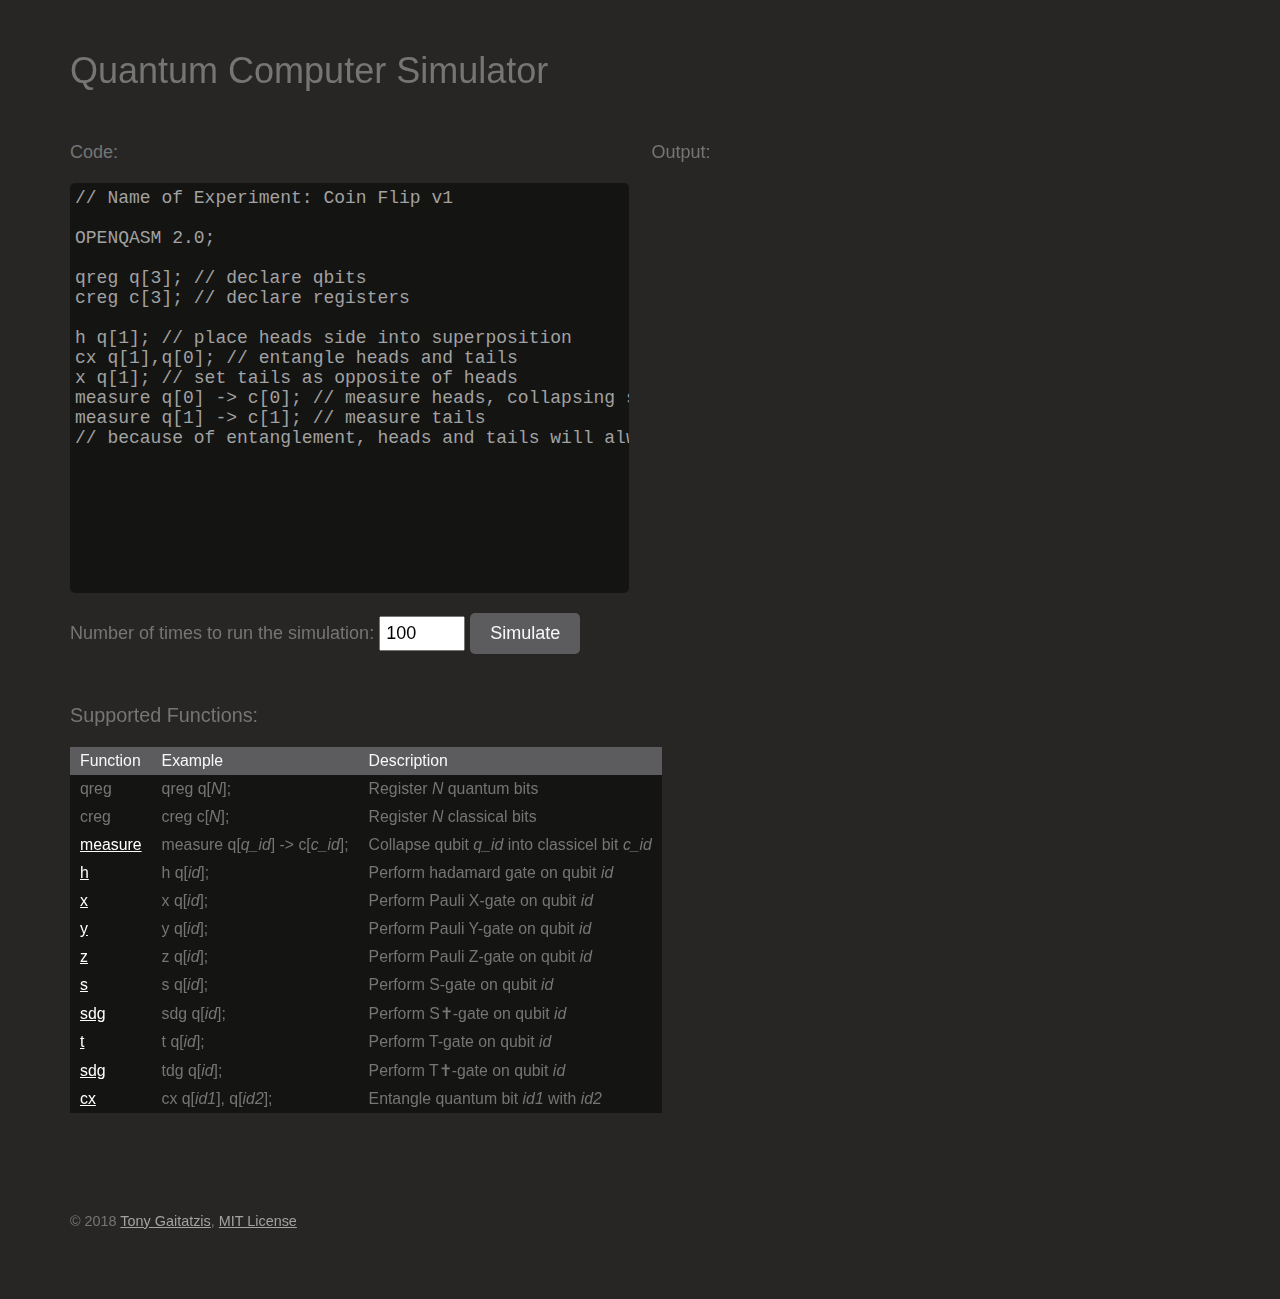
==== index.htm @ 075121a2 "adding facebook open graph meta tags" ====
<!DOCTYPE html>
<html>
<head>
	<meta charset="utf8">
	<meta name="author" content="Tony Gaitatzis">
	<meta name="description" content="Codable Quantum Computer Simulator">
	<title>Quantum Computer Simulator</title>
	<link rel="stylesheet" href="assets/styles/screen.css" />
	<link rel="stylesheet" href="assets/fonts/swiss-cheesed/swiss_ch.css" />
	<script src="assets/scripts/jquery/3.3.1/jquery.min.js"></script>
	<script src="assets/scripts/mathjs/5.0.3/math.min.js"></script>
	<script src="assets/scripts/qcpu.js"></script>
	<script src="assets/scripts/qasm_parser.js"></script>
	<script src="assets/scripts/qasm_editor.js"></script>
	<script src="assets/scripts/qasm_runner.js"></script>
	<script src="assets/scripts/simulator.js"></script>

	<!-- Facebook OpenGraph -->
	<meta property="og:url" content="https://backupbrain.github.io/quantum-compiler-simulator/" />
	<meta property="og:type" content="website" />
	<meta property="og:title" content="Simulate a Quantum Computer in your Browser" />
	<meta property="og:description" content="Learn to code a quantum computer with this browser-based simulator." />
	<meta property="og:image" content="https://backupbrain.github.io/quantum-compiler-simulator/assets/images/quantum-computer.jpg" />

	<!-- Twitter Cards -->
	<meta name="twitter:card" content="summary" />
	<meta name="twitter:site" content="@gaitatzis" />
	<meta name="twitter:creator" content="@gaitatzis" />
	<meta property="og:url" content="https://backupbrain.github.io/quantum-compiler-simulator/" />
	<meta property="og:title" content="Simulate a Quantum Computer in your Browser" />
	<meta property="og:description" content="Learn to code a quantum computer with this browser-based simulator." />
	<meta property="og:image" content="https://backupbrain.github.io/quantum-compiler-simulator/assets/images/quantum-computer.jpg" />

	<!-- Google Tag Manager -->
<script>(function(w,d,s,l,i){w[l]=w[l]||[];w[l].push({'gtm.start':
new Date().getTime(),event:'gtm.js'});var f=d.getElementsByTagName(s)[0],
j=d.createElement(s),dl=l!='dataLayer'?'&l='+l:'';j.async=true;j.src=
'https://www.googletagmanager.com/gtm.js?id='+i+dl;f.parentNode.insertBefore(j,f);
})(window,document,'script','dataLayer','GTM-P2M7SWV');</script>
<!-- End Google Tag Manager -->

</head>
<body>
<!-- Google Tag Manager (noscript) -->
<noscript><iframe src="https://www.googletagmanager.com/ns.html?id=GTM-P2M7SWV"
height="0" width="0" style="display:none;visibility:hidden"></iframe></noscript>
<!-- End Google Tag Manager (noscript) -->
	<header>
		<section>
			<h1>Quantum Computer Simulator</h1>
		</section>
	</header>

	<article id="main">
		<section>
			<div id="console">
				<div id="code_container">
					<div id="code_title" class="title">Code:</div>
					<div id="code" contentEditable="true"></div>
				</div>
				<div id="output_container">
					<div id="output_title" class="title">Output:</div>
					<div id="output"></div>
					<div id="log"></div>
				</div>
			</div>

			<div id="controls">
				<label for="num_runs">
					Number of times to run the simulation:
					<input id="num_iterations" type="number" min="1" value="100" size="7" />
				</label>
				<button id="run">Simulate</button>
			</div>

			</section>
	</article>
	<article id="supported_functions">
		<section>
			Supported Functions:

			<table id="functions">
				<thead>
					<tr>
						<th>Function</th>
						<th>Example</th>
						<th>Description</th>
					</tr>
				</thead>
					<tbody>
					<tr>
						<td>qreg</td>
						<td>qreg q[<em>N</em>];</td>
						<td>Register <em>N</em> quantum bits</td>
					</tr>
					<tr>
						<td>creg</td>
						<td>creg c[<em>N</em>];</td>
						<td>Register <em>N</em> classical bits</td>
					</tr>
					<tr>
						<td><a href="https://en.wikipedia.org/wiki/Quantum_logic_gate#Universal_quantum_gates#Measurement">measure</a></td>
						<td>measure q[<em>q_id</em>] -> c[<em>c_id</em>];</td>
						<td>Collapse qubit <em>q_id</em> into classicel bit <em>c_id</em></td>
					</tr>
					<tr>
						<td><a href="https://towardsdatascience.com/demystifying-quantum-gates-one-qubit-at-a-time-54404ed80640#7220">h</a></td>
						<td>h q[<em>id</em>];</td>
						<td>Perform hadamard gate on qubit <em>id</em></td>
					</tr>
					<tr>
						<td><a href="https://towardsdatascience.com/demystifying-quantum-gates-one-qubit-at-a-time-54404ed80640#edbe">x</a></td>
						<td>x q[<em>id</em>];</td>
						<td>Perform Pauli X-gate on qubit <em>id</em></td>
					</tr>
					<tr>
						<td><a href="https://towardsdatascience.com/demystifying-quantum-gates-one-qubit-at-a-time-54404ed80640#2679">y</a></td>
						<td>y q[<em>id</em>];</td>
						<td>Perform Pauli Y-gate on qubit <em>id</em></td>
					</tr>
					<tr>
						<td><a href="https://towardsdatascience.com/demystifying-quantum-gates-one-qubit-at-a-time-54404ed80640#2679">z</a></td>
						<td>z q[<em>id</em>];</td>
						<td>Perform Pauli Z-gate on qubit <em>id</em></td>
					</tr>
					<tr>
						<td><a href="https://towardsdatascience.com/demystifying-quantum-gates-one-qubit-at-a-time-54404ed80640#2679">s</a></td>
						<td>s q[<em>id</em>];</td>
						<td>Perform S-gate on qubit <em>id</em></td>
					</tr>
					<tr>
						<td><a href="https://towardsdatascience.com/demystifying-quantum-gates-one-qubit-at-a-time-54404ed80640#2679">sdg</a></td>
						<td>sdg q[<em>id</em>];</td>
						<td>Perform S&#10013;-gate on qubit <em>id</em></td>
					</tr>
					<tr>
						<td><a href="https://towardsdatascience.com/demystifying-quantum-gates-one-qubit-at-a-time-54404ed80640#2679">t</a></td>
						<td>t q[<em>id</em>];</td>
						<td>Perform T-gate on qubit <em>id</em></td>
					</tr>
					<tr>
						<td><a href="https://towardsdatascience.com/demystifying-quantum-gates-one-qubit-at-a-time-54404ed80640#2679">sdg</a></td>
						<td>tdg q[<em>id</em>];</td>
						<td>Perform T&#10013;-gate on qubit <em>id</em></td>
					</tr>
					<tr>
						<td><a href="https://en.wikipedia.org/wiki/Quantum_logic_gate#Universal_quantum_gates#Circuit_composition_and_entangled_states">cx</a></td>
						<td>cx q[<em>id1</em>], q[<em>id2</em>];</td>
						<td>Entangle quantum bit <em>id1</em> with <em>id2</em></td>
					</tr>
				</tbody>
			</table>
		</section>
	</article>

	<footer>
		<div id="copyright">
			&copy; 2018 <a href="https://github.com/backupbrain">Tony Gaitatzis</a>, <a href="https://opensource.org/licenses/MIT">MIT License</a>
		</div>
	</footer>

</body>
</html>
---- assets/styles/screen.css ----
body {
	margin: 0px;
	padding: 0px;
	background: #272625;
	color: #757574;
}
a {
	color: #fff;
}
body, div, p, input, button, th, td, li, textarea, dd, dt {
	font-family: Arial, Helvetica, sans-serif;
	font-size: 18px;
}

header {
	/* background: #ccc; */
	font-family: Arial, Helvetica, sans-serif;
	/* height: 200px; */
	padding: 50px;
}
header h1 {
	margin: 0px;
	font-weight: normal;
	color: #757574;
}
section {
	padding: 0px 20px;
}
#main {
	padding: 0px 50px;
}
#code {
	background: #141413;
	color: #A2A2A2;
	/* border: 1px solid #ccc; */
	border-radius: 5px;
	height: 400px;
	padding: 5px;
	white-space: pre;
	overflow: scroll;
}
#code_container {
	width: 49%;
	float: left;
}
#code, #code div {
	font-family: "Lucida Console", "Courier New", fixed;
}

#output_container {
	width: 49%;
	float: right;
}
.title {
	padding-bottom: 20px;
	color: #757574;
}
#output {
	/* background: #141413; */
	/* color: #A2A2A2; */
	/**border: 1px solid #ccc; */
	border-radius: 5px;
	height: 370px;
	/* padding: 5px; */
}
#simulator_output {
	width: 100%;
}
#log {
	padding-top: 20px;
	color: #757574;
}
#console {
	height: 420px;
	clear: both;
}
#controls {
	padding-top: 20px;
	color: #757574;
	clear: both;
}
#num_iterations {
	padding: 5px;
	width: 4em;
}
#run {
	background: #5C5C5E;
	color: #F8F7F8;
	border-radius: 5px;
	border: 0px solid #5C5C5E;
	/* border: 1px solid #66c; */
	padding: 10px 20px;
	clear: both;
}

footer {
	color: #757574;
	padding: 50px 70px 70px;
}
footer div {
	font-size: 0.8em;
}
footer a {
	color: #A2A2A2;
}
#supported_functions {
	padding: 50px;
	font-size: 1.1em;
}
#supported_functions table td, th {
	font-size: 0.8em;
}
table {
	margin-top: 20px;
	border-collapse: collapse;
}
table tbody {
	background-color: #141413;
}
table thead {
	background: #5C5C5E;
	color: #F8F7F8;
}
table thead th {
	color: #F8F7F8;
	font-weight: normal;
}
table td, th {
	text-align: left;
	padding: 5px 10px;
}
---- assets/fonts/swiss-cheesed/swiss_ch.css ----
@font-face {
  font-family: 'swiss_ch';
  src: url('swiss_ch.eot');
  src: url('swiss_ch.eot?#iefix') format('embedded-opentype'),
         url('swiss_ch.woff2') format('woff2'),
         url('swiss_ch.woff') format('woff'),
         url('swiss_ch.ttf') format('truetype'),
         url('swiss_ch.svg#ciclefina') format('svg');
  font-weight: normal;
  font-style: normal;
}
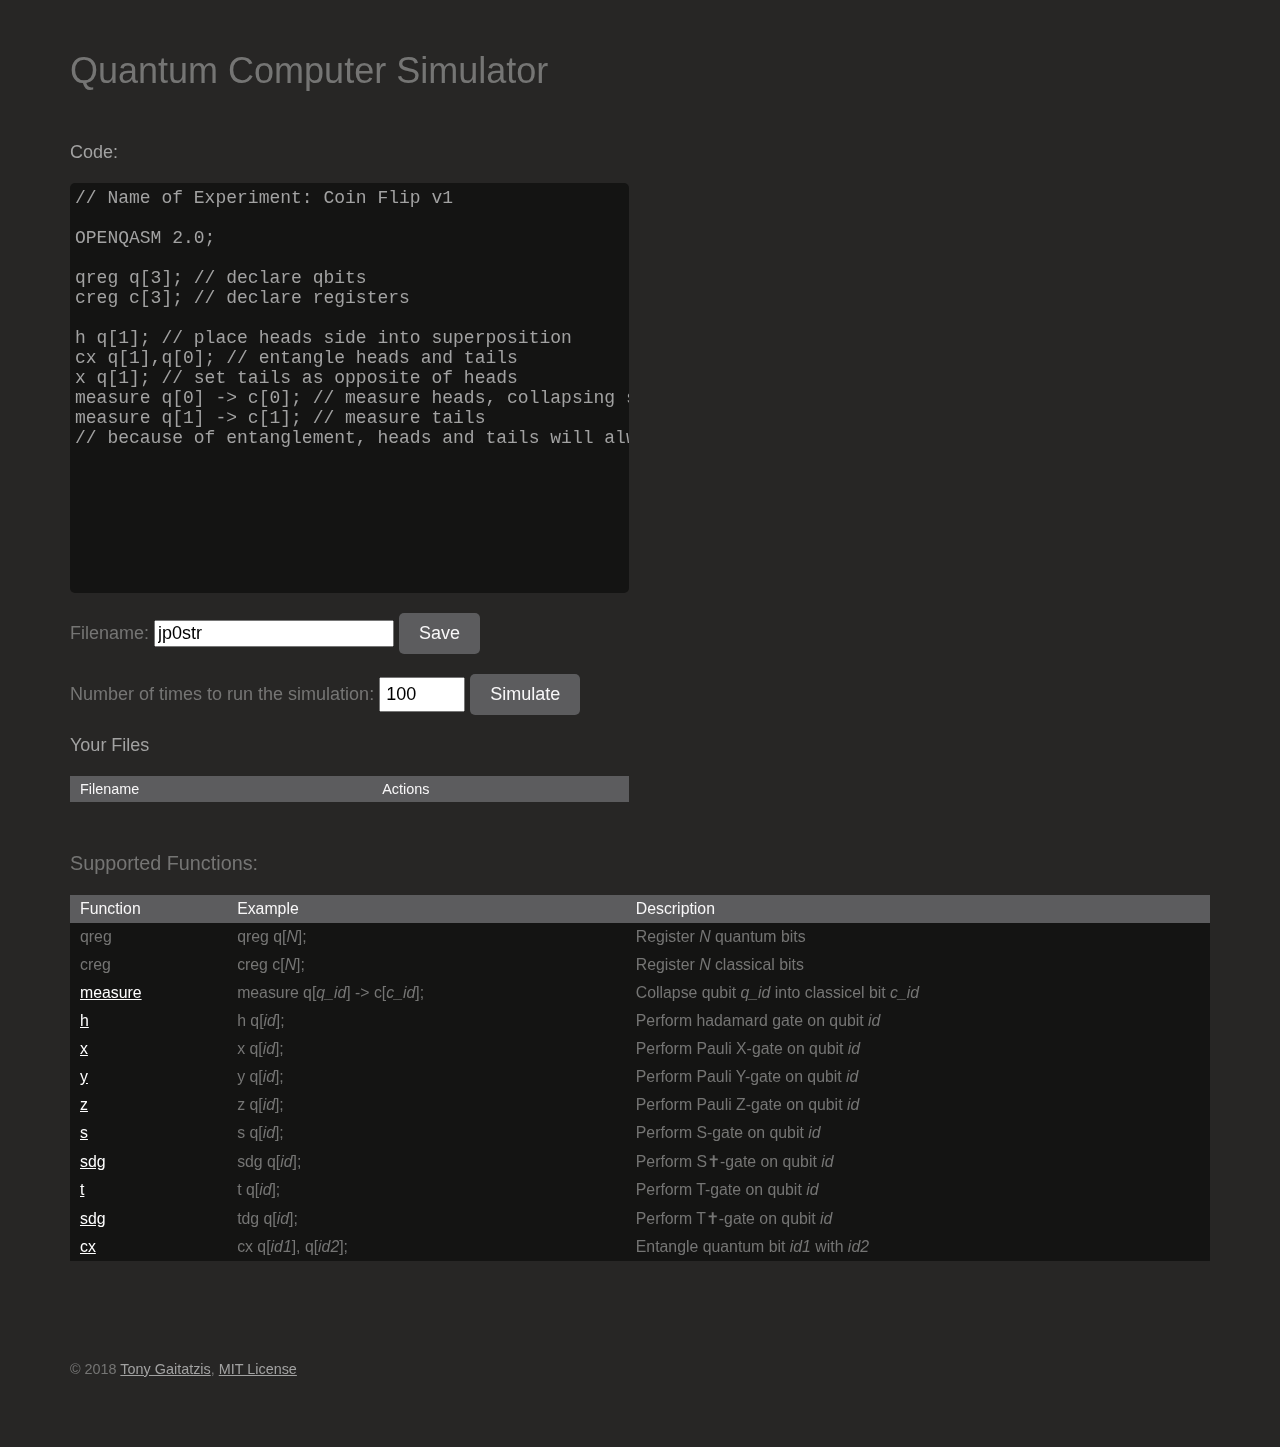
==== commit d056acb2: "adding local file storage" ====
--- a/index.htm
+++ b/index.htm
@@ -13,6 +13,8 @@
 	<script src="assets/scripts/qasm_parser.js"></script>
 	<script src="assets/scripts/qasm_editor.js"></script>
 	<script src="assets/scripts/qasm_runner.js"></script>
+	<script src="assets/scripts/filesystem.js"></script>
+	<script src="assets/scripts/filemanager.js"></script>
 	<script src="assets/scripts/simulator.js"></script>
 
 	<!-- Facebook OpenGraph -->
@@ -55,13 +57,23 @@
 		<section>
 			<div id="console">
 				<div id="code_container">
-					<div id="code_title" class="title">Code:</div>
+					<h2 id="code_title" class="title">Code:</h2>
 					<div id="code" contentEditable="true"></div>
+					<div id="filename_controls">
+						<label for="filename">Filename: 
+							<input id="filename" value="filename" />
+						</label>
+						<button id="save">Save</button>
+					</div>
 				</div>
 				<div id="output_container">
-					<div id="output_title" class="title">Output:</div>
-					<div id="output"></div>
-					<div id="log"></div>
+					<div id="visible_output" class="start_hidden">
+						<h2 id="output_overview_title" class="title">Output:</h2>
+						<h3 id="output_overview">Summary</h3>
+						<div id="log"></div>
+						<h3 id="output_raw_data_overview">Raw Data</h3>
+						<div id="output_raw_data"></div>
+					</div>
 				</div>
 			</div>
 
@@ -71,9 +83,17 @@
 					<input id="num_iterations" type="number" min="1" value="100" size="7" />
 				</label>
 				<button id="run">Simulate</button>
+				<div id="progress_bar_container" class="start_hidden">
+					<div id="progress_bar">
+						<div id="progress"></div>
+					</div>
+				</div>
 			</div>
-
-			</section>
+			<div id="file_list">
+				<h2>Your Files</h2>
+				<div id="files"></div>
+			</div>
+		</section>
 	</article>
 	<article id="supported_functions">
 		<section>
--- a/assets/styles/screen.css
+++ b/assets/styles/screen.css
@@ -22,6 +22,12 @@
 	margin: 0px;
 	font-weight: normal;
 	color: #757574;
+}
+h2, h3 {
+	margin: 0px;
+	font-weight: normal;
+	font-size: 1em;
+	color: #A2A2A2;
 }
 section {
 	padding: 0px 20px;
@@ -53,7 +59,10 @@
 }
 .title {
 	padding-bottom: 20px;
-	color: #757574;
+	/* color: #757574; */
+}
+#output_raw_data_overview {
+	padding-top: 20px;
 }
 #output {
 	/* background: #141413; */
@@ -77,13 +86,35 @@
 #controls {
 	padding-top: 20px;
 	color: #757574;
-	clear: both;
+	width: 49%;
+	clear: left;
 }
 #num_iterations {
 	padding: 5px;
 	width: 4em;
 }
-#run {
+#file_list {
+	padding-top: 20px;
+	width: 49%;
+}
+#filename_controls {
+	padding-top: 20px;
+}
+#progress_bar_container {
+	padding-top: 20px;
+}
+#progress_bar {
+	border: 1px solid #757574;
+	background: #141413;
+}
+#progress {
+	height: 10px;
+	background: #5C5C5E;
+}
+.start_hidden {
+	display: none;
+}
+button {
 	background: #5C5C5E;
 	color: #F8F7F8;
 	border-radius: 5px;
@@ -92,7 +123,9 @@
 	padding: 10px 20px;
 	clear: both;
 }
-
+article {
+	clear: both;
+}
 footer {
 	color: #757574;
 	padding: 50px 70px 70px;
@@ -113,6 +146,7 @@
 table {
 	margin-top: 20px;
 	border-collapse: collapse;
+	width: 100%;
 }
 table tbody {
 	background-color: #141413;
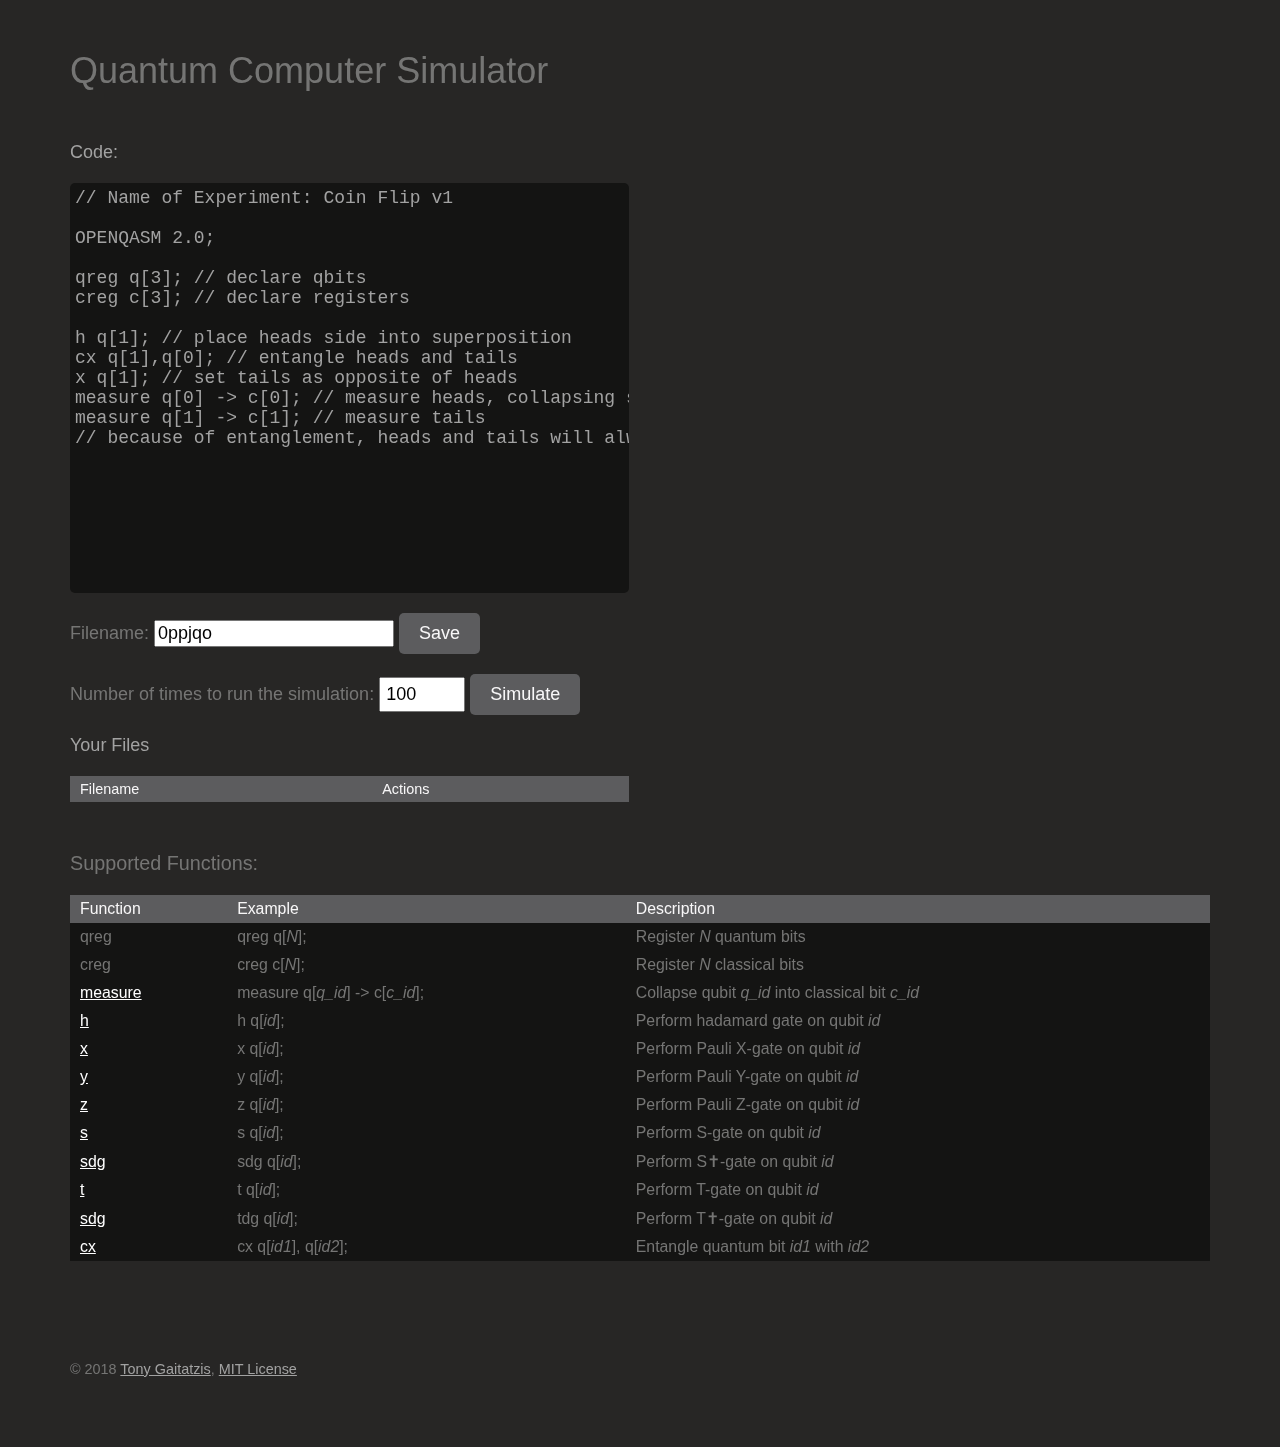
==== commit bd9fc161: "typo" ====
--- a/index.htm
+++ b/index.htm
@@ -121,7 +121,7 @@
 					<tr>
 						<td><a href="https://en.wikipedia.org/wiki/Quantum_logic_gate#Universal_quantum_gates#Measurement">measure</a></td>
 						<td>measure q[<em>q_id</em>] -> c[<em>c_id</em>];</td>
-						<td>Collapse qubit <em>q_id</em> into classicel bit <em>c_id</em></td>
+						<td>Collapse qubit <em>q_id</em> into classical bit <em>c_id</em></td>
 					</tr>
 					<tr>
 						<td><a href="https://towardsdatascience.com/demystifying-quantum-gates-one-qubit-at-a-time-54404ed80640#7220">h</a></td>
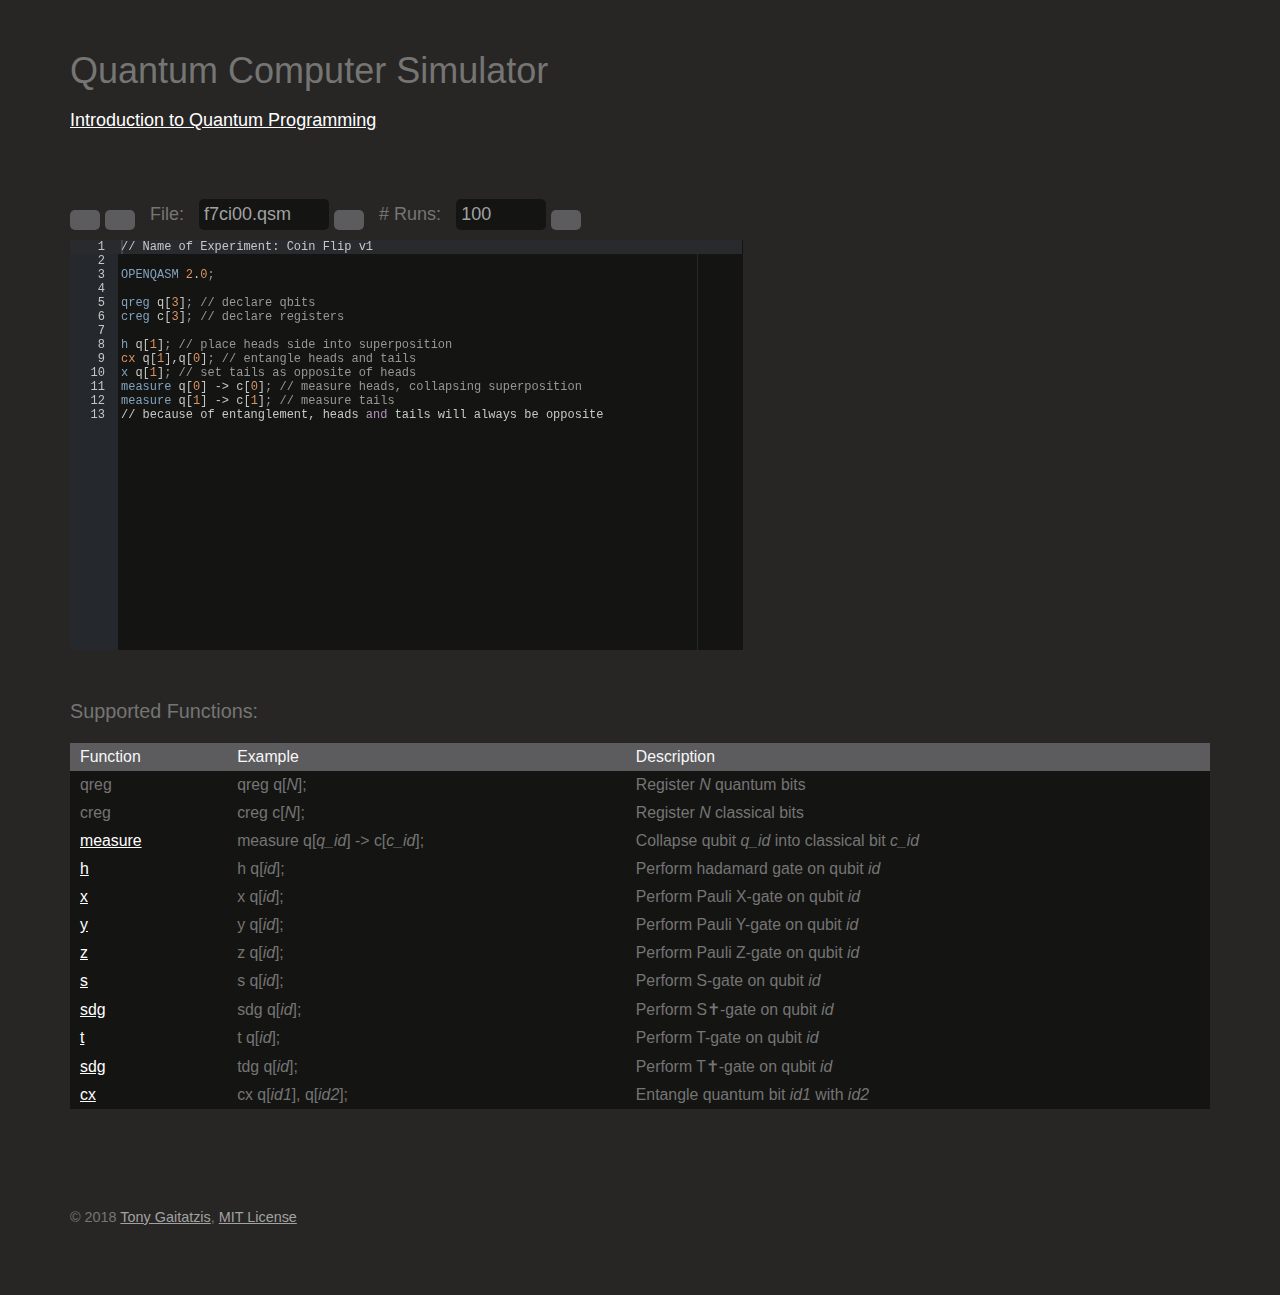
==== commit 197274ca: "improving editor" ====
--- a/index.htm
+++ b/index.htm
@@ -7,15 +7,20 @@
 	<title>Quantum Computer Simulator</title>
 	<link rel="stylesheet" href="assets/styles/screen.css" />
 	<link rel="stylesheet" href="assets/fonts/swiss-cheesed/swiss_ch.css" />
+	<link rel="stylesheet" href="https://use.fontawesome.com/releases/v5.3.1/css/all.css" integrity="sha384-mzrmE5qonljUremFsqc01SB46JvROS7bZs3IO2EmfFsd15uHvIt+Y8vEf7N7fWAU" crossorigin="anonymous">
 	<script src="assets/scripts/jquery/3.3.1/jquery.min.js"></script>
 	<script src="assets/scripts/mathjs/5.0.3/math.min.js"></script>
 	<script src="assets/scripts/qcpu.js"></script>
 	<script src="assets/scripts/qasm_parser.js"></script>
-	<script src="assets/scripts/qasm_editor.js"></script>
+	<script src="assets/scripts/qasm_ide.js"></script>
+	<script src="assets/scripts/qasm_reporter.js"></script>
 	<script src="assets/scripts/qasm_runner.js"></script>
+	<script src="assets/scripts/lz-string.min.js"></script>
 	<script src="assets/scripts/filesystem.js"></script>
 	<script src="assets/scripts/filemanager.js"></script>
+	<script src="assets/scripts/qasm_file.js"></script>
 	<script src="assets/scripts/simulator.js"></script>
+	<script src="assets/scripts/ace-min/ace.js" charset="utf-8"></script>
 
 	<!-- Facebook OpenGraph -->
 	<meta property="og:url" content="https://backupbrain.github.io/quantum-compiler-simulator/" />
@@ -50,6 +55,7 @@
 	<header>
 		<section>
 			<h1>Quantum Computer Simulator</h1>
+			<p><a href="intro.htm">Introduction to Quantum Programming</a></p>
 		</section>
 	</header>
 
@@ -57,14 +63,30 @@
 		<section>
 			<div id="console">
 				<div id="code_container">
-					<h2 id="code_title" class="title">Code:</h2>
-					<div id="code" contentEditable="true"></div>
-					<div id="filename_controls">
-						<label for="filename">Filename: 
-							<input id="filename" value="filename" />
-						</label>
-						<button id="save">Save</button>
+
+			<div id="editor_container">
+				<div id="editor_toolbar">
+					<button id="file_new" alt="New File"><i class="fas fa-file-alt"></i></button>
+					<button id="file_open" alt="Open File from Local Storage"><i class="fas fa-folder-open"></i></button>
+
+					<label for="editable_filename">File: 
+						<div id="editable_filename" contentEditable="true"></div>
+					</label>
+
+					<button id="file_save" alt="Save File to Local Storage"><i class="fas fa-save"></i></button>
+					<label for="simulator_num_iterations"># Runs: 
+						<input type="number" id="simulator_num_iterations" value="100" size="5" />
+					</label>
+					<button id="simulator_run" alt="Run Simulation"><i class="fas fa-play"></i></button>
+				</div>
+				<div id="progress_bar_container" class="start_hidden">
+					<div id="progress_bar">
+						<div id="progress">&nbsp;</div>
 					</div>
+				</div>
+				<div id="code" contentEditable="true"></div>
+			</div>
+
 				</div>
 				<div id="output_container">
 					<div id="visible_output" class="start_hidden">
@@ -76,23 +98,6 @@
 					</div>
 				</div>
 			</div>
-
-			<div id="controls">
-				<label for="num_runs">
-					Number of times to run the simulation:
-					<input id="num_iterations" type="number" min="1" value="100" size="7" />
-				</label>
-				<button id="run">Simulate</button>
-				<div id="progress_bar_container" class="start_hidden">
-					<div id="progress_bar">
-						<div id="progress"></div>
-					</div>
-				</div>
-			</div>
-			<div id="file_list">
-				<h2>Your Files</h2>
-				<div id="files"></div>
-			</div>
 		</section>
 	</article>
 	<article id="supported_functions">
@@ -179,5 +184,35 @@
 		</div>
 	</footer>
 
+
+<div id="file_modal_dimmer" class="modal_dimmer start_hidden">
+	<div id="file_lister" class="start_hidden">
+		<div class="modal_title">
+			<div class="title_text">Open File</div>
+			<div class="close_modal">
+				<button class="close_modal"><i class="fas fa-times"></i></button>
+			</div>
+			<div class="clear"></div>
+		</div>
+		<div id="file_list_container" class="file_list_container">
+			<table>
+				<thead>
+					<tr>
+						<th>File Name</th>
+						<th>Date Created</th>
+						<th>Date Modified</th>
+						<th>Size</th>
+					</tr>
+				</thead>
+				<tbody>
+					<tr>
+						<td><a href="">One</a></td><td>Date</td><td>Date</td><td>Size</td>
+					</tr>
+				</tbody>
+			</table>
+		</div>
+	</div>
+</div>
+
 </body>
 </html>--- a/assets/styles/screen.css
+++ b/assets/styles/screen.css
@@ -7,7 +7,7 @@
 a {
 	color: #fff;
 }
-body, div, p, input, button, th, td, li, textarea, dd, dt {
+body, p, input, button, th, td, li, textarea, dd, dt {
 	font-family: Arial, Helvetica, sans-serif;
 	font-size: 18px;
 }
@@ -37,24 +37,24 @@
 }
 #code {
 	background: #141413;
-	color: #A2A2A2;
+	/* color: #A2A2A2; */
 	/* border: 1px solid #ccc; */
-	border-radius: 5px;
+	/* border-radius: 5px; */
 	height: 400px;
 	padding: 5px;
-	white-space: pre;
-	overflow: scroll;
+	/* white-space: pre; */
+	/* overflow: scroll; */
 }
 #code_container {
-	width: 49%;
+	width: 59%;
 	float: left;
 }
 #code, #code div {
-	font-family: "Lucida Console", "Courier New", fixed;
+	/* font-family: "Lucida Console", "Courier New", fixed; */
 }
 
 #output_container {
-	width: 49%;
+	width: 39%;
 	float: right;
 }
 .title {
@@ -162,4 +162,81 @@
 table td, th {
 	text-align: left;
 	padding: 5px 10px;
+}
+#editor_toolbar {
+	padding-bottom: 10px;
+}
+
+#editor_toolbar label {
+	padding-left: 10px;
+}
+#editor_toolbar button {
+	padding: 10px 15px;
+	font-size: 0.9em;
+}
+.modal_dimmer {
+	text-align: center;
+	width: 100%;
+	height: 100%;
+	background: rgba(0,0,0,0.5);
+	position: absolute;
+	top: 0px;
+}
+#file_lister {
+	max-width: 500px;
+	margin: 20px auto 0px auto;
+	background: #272625;
+	text-align: left;
+	max-width: 90vw;
+	position: absolute;
+	top: 50%;
+	left: 50%;
+	transform: translate(-50%, -50%);
+}
+
+.modal_title {
+	padding: 10px 10px;
+}
+.title_text {
+	display: block;
+	color: #A2A2A2;
+	float: left;
+	padding-top: 15px;
+	/* padding-left: 10px; */
+}
+.modal_title .close_modal {
+	display: block;
+	float: right;
+}
+.clear {
+	clear: both;
+}
+
+#file_lister table {
+	margin-top: 0px;
+}
+
+.file_list_container {
+	max-height: 70vh;
+	background-color: #000;
+	/* min-height: 200px; */
+}
+
+#editable_filename, #simulator_num_iterations {
+	display: inline-block;
+	background: #141413;
+	color: #A2A2A2;
+	border-radius: 5px;
+	padding: 5px;
+	margin-left: 10px;
+}
+#editable_filename {
+	width: 120px;	
+}
+#simulator_num_iterations {
+	border: 0px solid transparent;
+	width: 80px;
+}
+#file_name_toolbar {
+	padding-bottom: 10px;
 }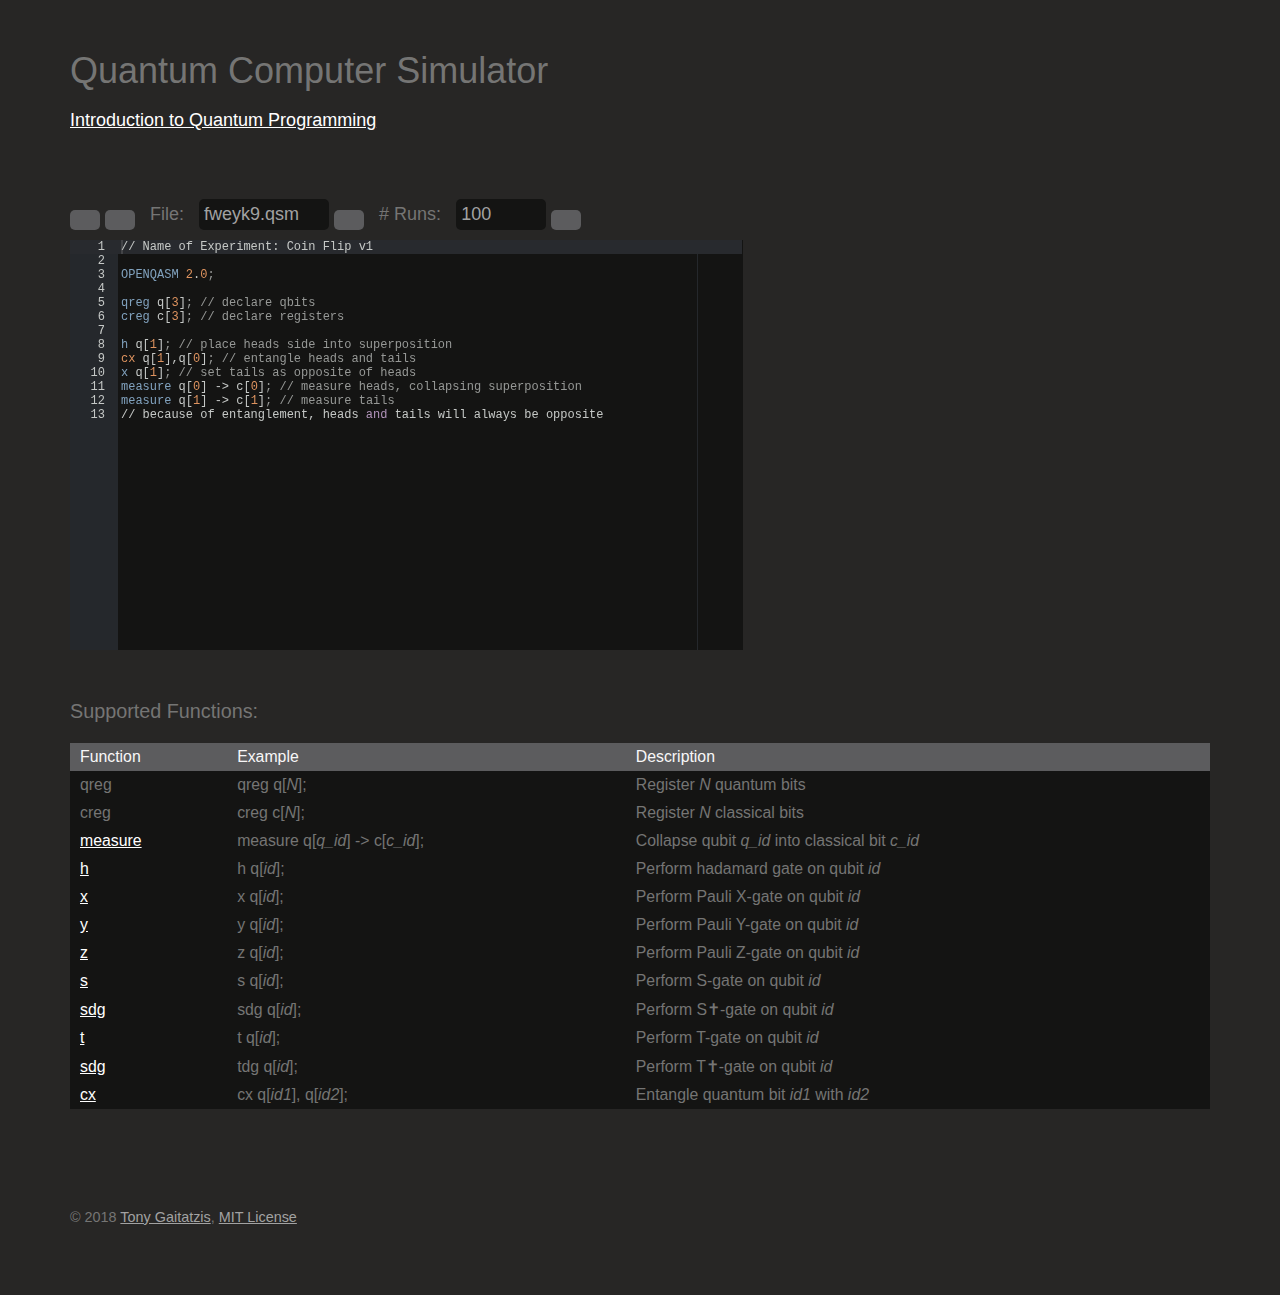
==== commit a7abf23e: "adding facebook comments" ====
--- a/index.htm
+++ b/index.htm
@@ -52,6 +52,14 @@
 <noscript><iframe src="https://www.googletagmanager.com/ns.html?id=GTM-P2M7SWV"
 height="0" width="0" style="display:none;visibility:hidden"></iframe></noscript>
 <!-- End Google Tag Manager (noscript) -->
+<div id="fb-root"></div>
+<script>(function(d, s, id) {
+  var js, fjs = d.getElementsByTagName(s)[0];
+  if (d.getElementById(id)) return;
+  js = d.createElement(s); js.id = id;
+  js.src = 'https://connect.facebook.net/en_US/sdk.js#xfbml=1&version=v3.1&appId=1530095437214003&autoLogAppEvents=1';
+  fjs.parentNode.insertBefore(js, fjs);
+}(document, 'script', 'facebook-jssdk'));</script>
 	<header>
 		<section>
 			<h1>Quantum Computer Simulator</h1>
@@ -177,7 +185,11 @@
 			</table>
 		</section>
 	</article>
-
+	<article>
+		<section>
+			<div class="fb-comments" data-href="https://backupbrain.github.io/quantum-compiler-simulator/" data-width="100%" data-numposts="20" data-colorscheme="dark"></div>
+		</section>
+	</article>
 	<footer>
 		<div id="copyright">
 			&copy; 2018 <a href="https://github.com/backupbrain">Tony Gaitatzis</a>, <a href="https://opensource.org/licenses/MIT">MIT License</a>
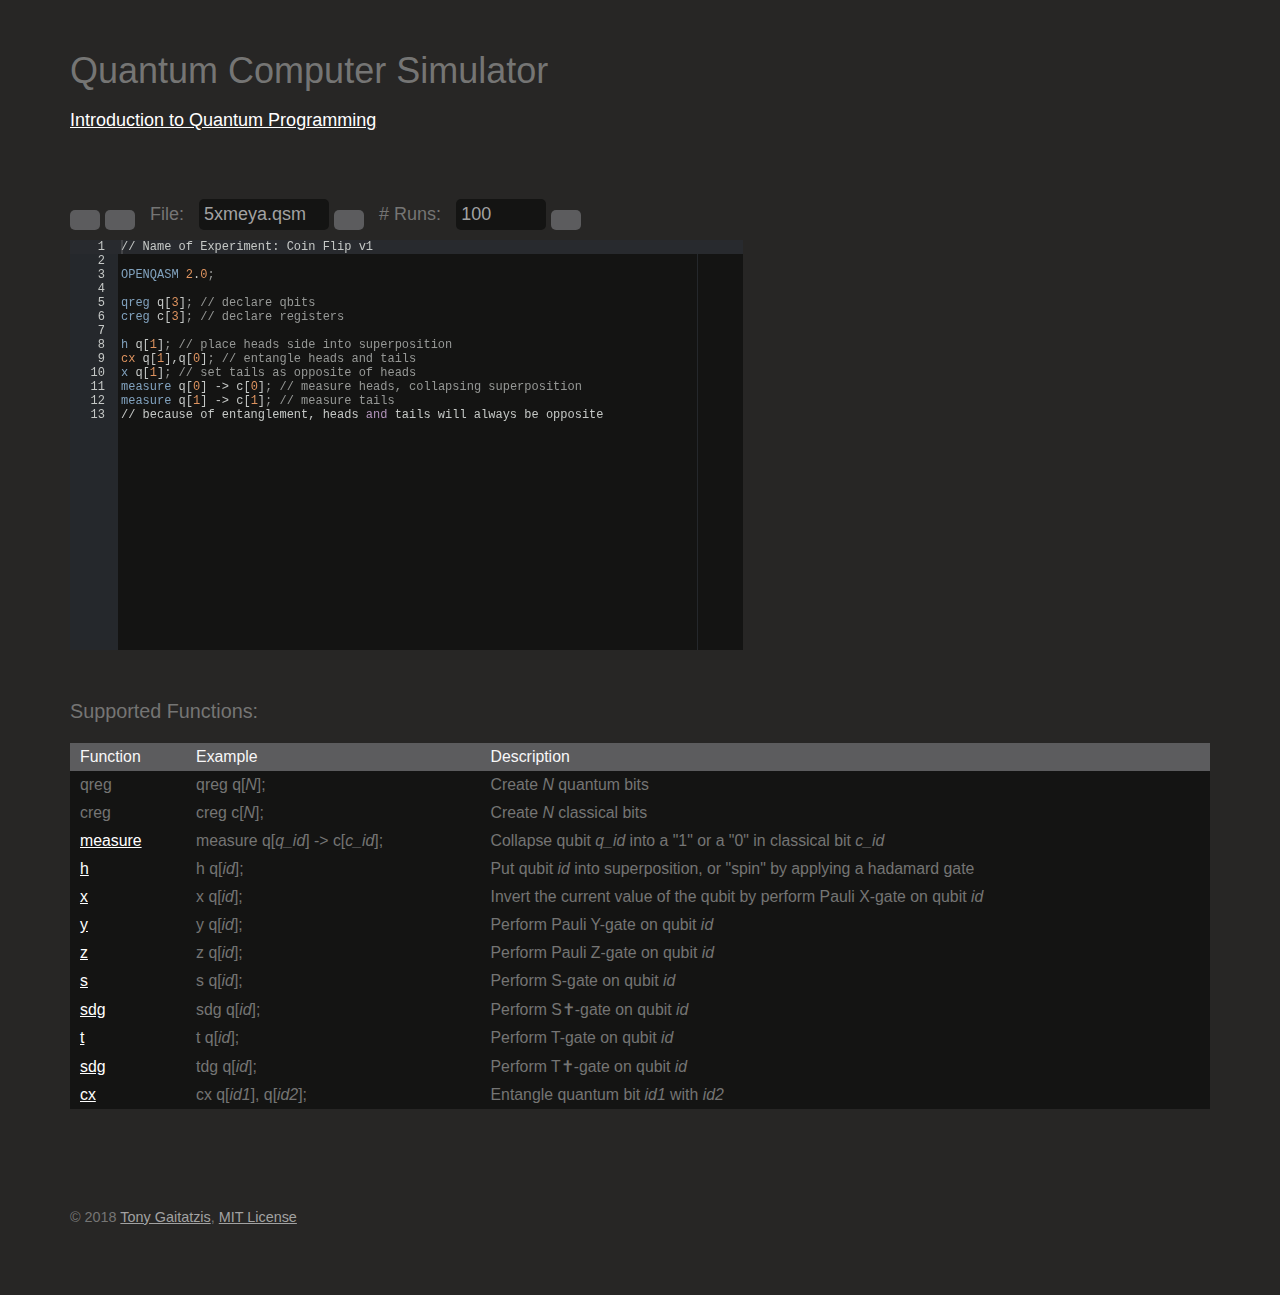
==== commit 2986cc8c: "adding facebook comments" ====
--- a/index.htm
+++ b/index.htm
@@ -124,27 +124,27 @@
 					<tr>
 						<td>qreg</td>
 						<td>qreg q[<em>N</em>];</td>
-						<td>Register <em>N</em> quantum bits</td>
+						<td>Create <em>N</em> quantum bits</td>
 					</tr>
 					<tr>
 						<td>creg</td>
 						<td>creg c[<em>N</em>];</td>
-						<td>Register <em>N</em> classical bits</td>
+						<td>Create <em>N</em> classical bits</td>
 					</tr>
 					<tr>
 						<td><a href="https://en.wikipedia.org/wiki/Quantum_logic_gate#Universal_quantum_gates#Measurement">measure</a></td>
 						<td>measure q[<em>q_id</em>] -> c[<em>c_id</em>];</td>
-						<td>Collapse qubit <em>q_id</em> into classical bit <em>c_id</em></td>
+						<td>Collapse qubit <em>q_id</em> into a "1" or a "0" in classical bit <em>c_id</em></td>
 					</tr>
 					<tr>
 						<td><a href="https://towardsdatascience.com/demystifying-quantum-gates-one-qubit-at-a-time-54404ed80640#7220">h</a></td>
 						<td>h q[<em>id</em>];</td>
-						<td>Perform hadamard gate on qubit <em>id</em></td>
+						<td>Put qubit <em>id</em> into superposition, or "spin" by applying a hadamard gate</td>
 					</tr>
 					<tr>
 						<td><a href="https://towardsdatascience.com/demystifying-quantum-gates-one-qubit-at-a-time-54404ed80640#edbe">x</a></td>
 						<td>x q[<em>id</em>];</td>
-						<td>Perform Pauli X-gate on qubit <em>id</em></td>
+						<td>Invert the current value of the qubit by perform Pauli X-gate on qubit <em>id</em></td>
 					</tr>
 					<tr>
 						<td><a href="https://towardsdatascience.com/demystifying-quantum-gates-one-qubit-at-a-time-54404ed80640#2679">y</a></td>
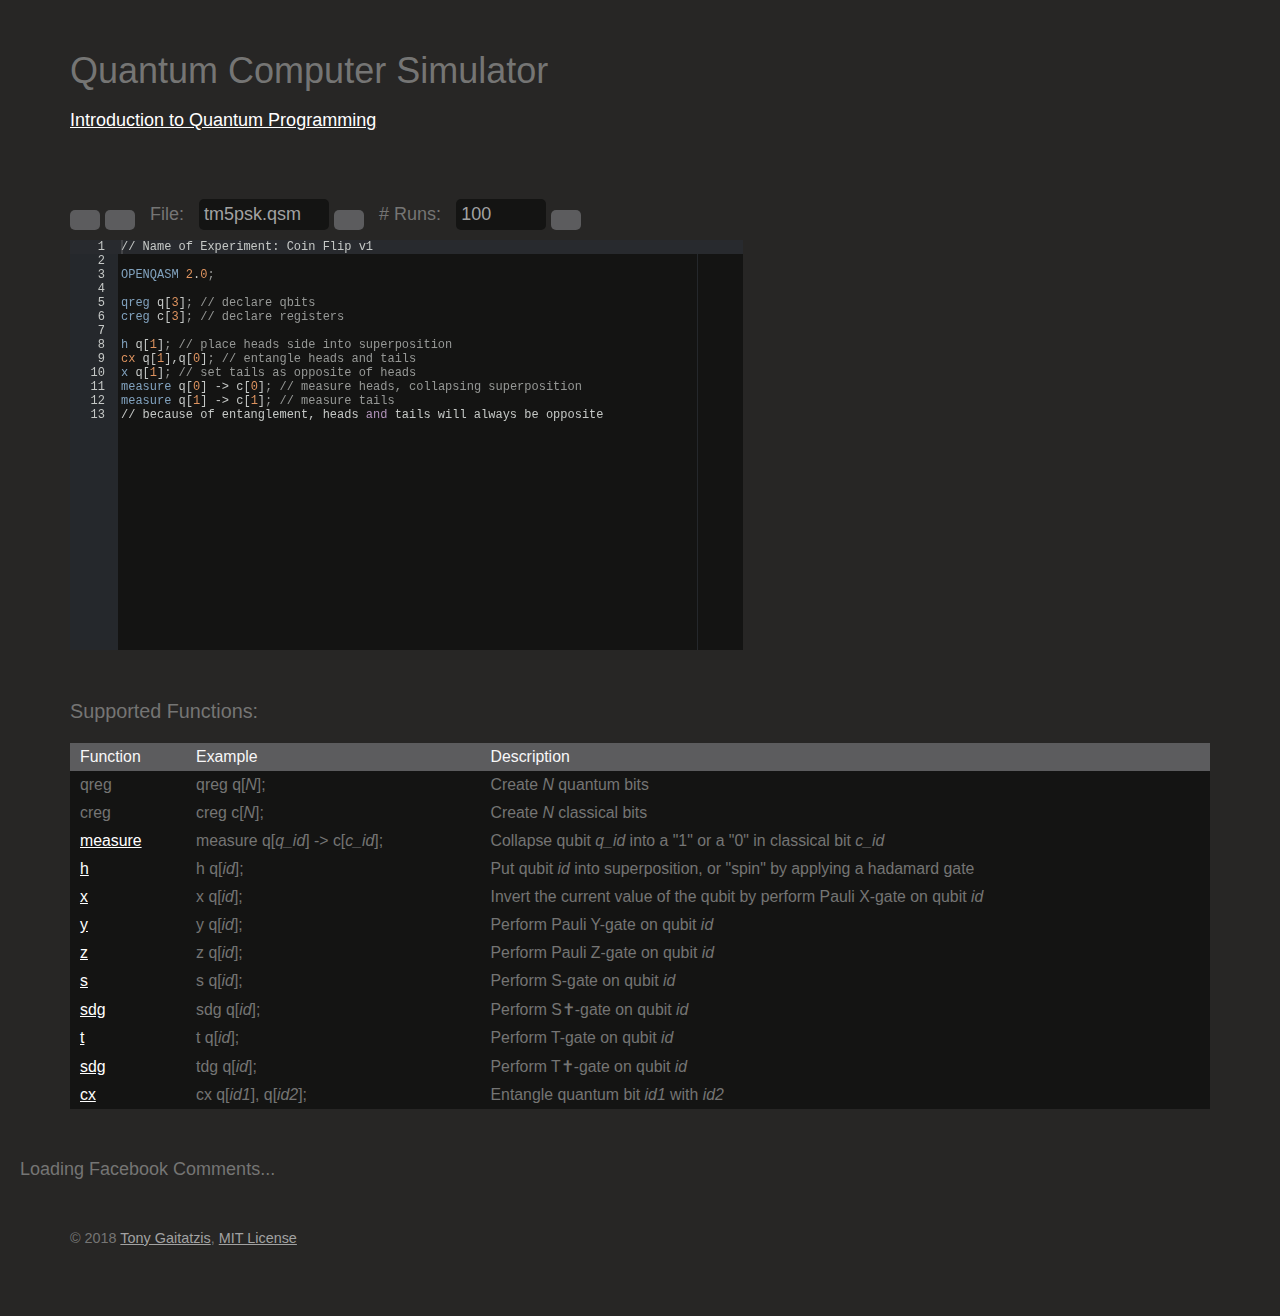
==== commit 9a39c3ac: "adding facebook comments" ====
--- a/index.htm
+++ b/index.htm
@@ -187,7 +187,7 @@
 	</article>
 	<article>
 		<section>
-			<div class="fb-comments" data-href="https://backupbrain.github.io/quantum-compiler-simulator/" data-width="100%" data-numposts="20" data-colorscheme="dark"></div>
+			<div class="fb-comments" data-href="https://backupbrain.github.io/quantum-compiler-simulator/" data-width="100%" data-numposts="20" data-colorscheme="dark">Loading Facebook Comments...</div>
 		</section>
 	</article>
 	<footer>
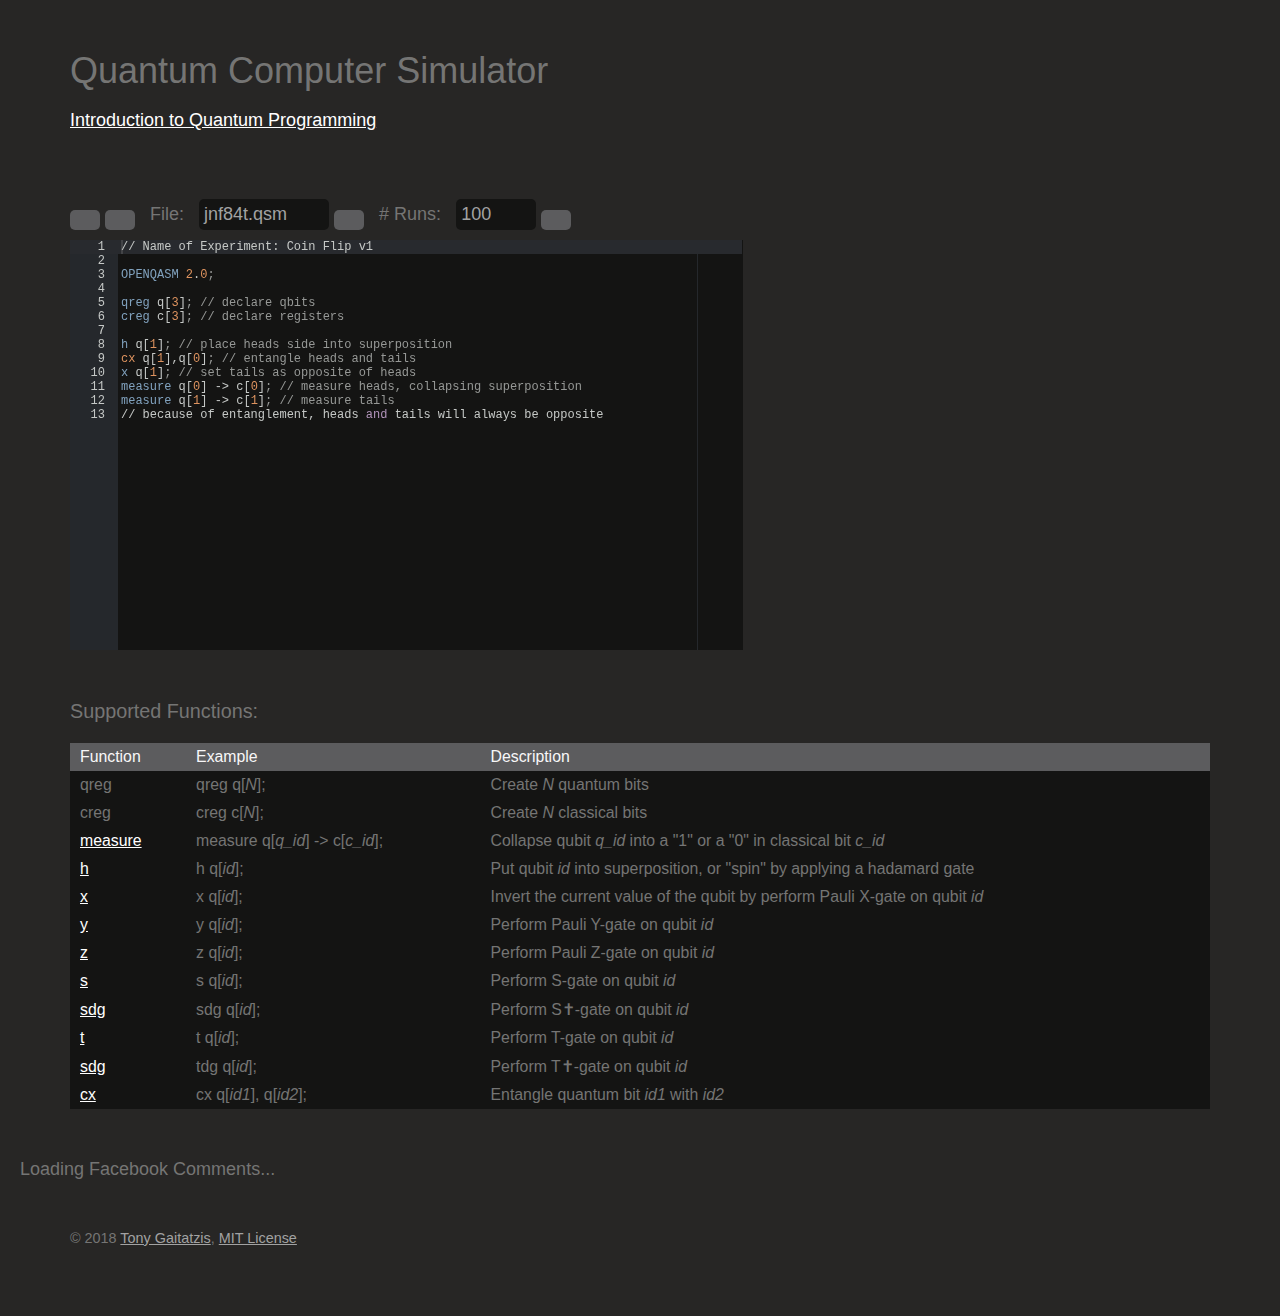
==== commit 3909ca33: "adding raw data csv download" ====
--- a/index.htm
+++ b/index.htm
@@ -21,6 +21,7 @@
 	<script src="assets/scripts/qasm_file.js"></script>
 	<script src="assets/scripts/simulator.js"></script>
 	<script src="assets/scripts/ace-min/ace.js" charset="utf-8"></script>
+	<script src="assets/scripts/data_downloader.js"></script>
 
 	<!-- Facebook OpenGraph -->
 	<meta property="og:url" content="https://backupbrain.github.io/quantum-compiler-simulator/" />
@@ -74,18 +75,20 @@
 
 			<div id="editor_container">
 				<div id="editor_toolbar">
-					<button id="file_new" alt="New File"><i class="fas fa-file-alt"></i></button>
-					<button id="file_open" alt="Open File from Local Storage"><i class="fas fa-folder-open"></i></button>
+					<button id="file_new" title="New File"><i class="fas fa-file-alt"></i></button>
+					<button id="file_open" title="Open File from Local Storage"><i class="fas fa-folder-open"></i></button>
 
 					<label for="editable_filename">File: 
 						<div id="editable_filename" contentEditable="true"></div>
 					</label>
 
-					<button id="file_save" alt="Save File to Local Storage"><i class="fas fa-save"></i></button>
+					<button id="file_save" title="Save File to Local Storage"><i class="fas fa-save"></i></button>
+
+					<!--button id="file_download" title="Download Code"><i class="fas fa-file-download"></i></button-->
 					<label for="simulator_num_iterations"># Runs: 
 						<input type="number" id="simulator_num_iterations" value="100" size="5" />
 					</label>
-					<button id="simulator_run" alt="Run Simulation"><i class="fas fa-play"></i></button>
+					<button id="simulator_run" title="Run Simulation"><i class="fas fa-play"></i></button>
 				</div>
 				<div id="progress_bar_container" class="start_hidden">
 					<div id="progress_bar">
@@ -102,6 +105,9 @@
 						<h3 id="output_overview">Summary</h3>
 						<div id="log"></div>
 						<h3 id="output_raw_data_overview">Raw Data</h3>
+						<div id="download_raw_data_container">
+							(<a id="download_raw_data" href="">Download CSV</a>)
+						</div>
 						<div id="output_raw_data"></div>
 					</div>
 				</div>
--- a/assets/styles/screen.css
+++ b/assets/styles/screen.css
@@ -159,6 +159,9 @@
 	color: #F8F7F8;
 	font-weight: normal;
 }
+table tfoot {
+	background: #272625;
+}
 table td, th {
 	text-align: left;
 	padding: 5px 10px;
@@ -172,6 +175,7 @@
 }
 #editor_toolbar button {
 	padding: 10px 15px;
+	/* font-size: 0.7em; */
 	font-size: 0.9em;
 }
 .modal_dimmer {
@@ -235,8 +239,14 @@
 }
 #simulator_num_iterations {
 	border: 0px solid transparent;
-	width: 80px;
+	width: 70px;
 }
 #file_name_toolbar {
 	padding-bottom: 10px;
+}
+#download_raw_data_container {
+	display: inline-block;
+}
+#output_raw_data_overview {
+	display: inline-block;
 }